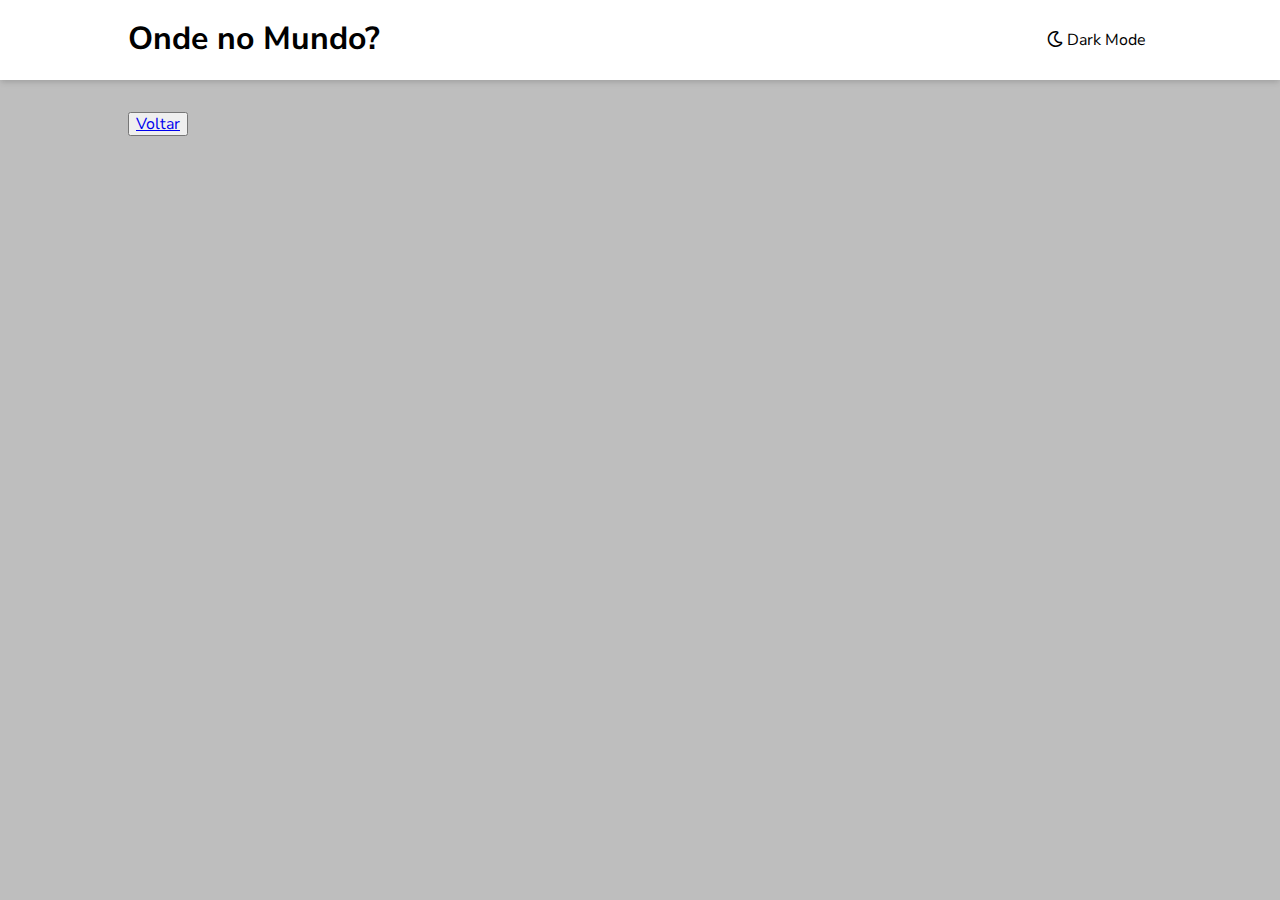
==== flagpage.html @ 058f755e "parte 4" ====
<!DOCTYPE html>
<html lang="en">

<head>
    <meta charset="UTF-8">
    <meta http-equiv="X-UA-Compatible" content="IE=edge">
    <meta name="viewport" content="width=device-width, initial-scale=1.0">
    <link rel="stylesheet" href="css/main.css">
    <link rel="stylesheet" href="css/normalize.css">
    <link rel="stylesheet" href="https://fonts.googleapis.com/css2?family=Nunito+Sans:wght@300;400;600;800&display=swap">
    <link rel="stylesheet" href="https://cdnjs.cloudflare.com/ajax/libs/font-awesome/5.15.1/css/all.min.css">
    <title>Rest API Countries</title>
</head>

<body>

    <nav class="navbar">
        <div class="container navbar-content">
            <h1>Onde no Mundo?</h1>
            <button class="btn-darkmode">
                <i class="far fa-moon"></i>
                Dark Mode
            </button>
        </div>
    </nav>

    <header class="container filter-content margin">
        <button>
            <a href="index.html"> Voltar</a>
        </button>
    </header>

    <main class="container grid" id="flag">
        
    </main>

    <script src="js/darkmode.js"></script>
    <script src="js/flaginfo.js"></script>
    

</body>

</html>
---- css/main.css ----
/* Box sizing em border-box para que a largura e altura incluam no calculo o padding e o border */
html{
    box-sizing: border-box;
}
/* Aqui foi adotado uma pratica para que o box-size herdasse do elemento pai sua configuração */
*, *::before, *::after{
    box-sizing: inherit;
}
/* Fonte e cores, Aqui crio variaveis de cores para serem utilizadas em todo esse arquivo CSS */
body{
    --radius: 0.35rem;
    --color-background: #bebebe;
    --color-background2: #ffffff;
    --color-text: #000000;
    --box-shadow: 0 4px 6px -1px rgba(0, 0, 0, 0.1), 0 2px 4px -1px rgba(0, 0, 0, 0.06);
    font-family: 'Nunito Sans', sans-serif;
    color: var(--color-text);
    background-color: var(--color-background);
}
body.darkmode{
    --color-background: #212E37;
    --color-background2: #2b3743 ;
    --color-text: #ffffff;

}

.container{
    margin-left: auto;
    margin-right: auto;
    width: 80%;
}

/* Margens */
.margin{
    margin-top: 2rem;
    margin-bottom: 2rem;
}

/* Barra Superior */
.navbar{
    background-color: var(--color-background2);
    box-shadow: var(--box-shadow);
}

.navbar-content{
    display:flex;
    justify-content: space-between;
    align-items: center;
}
/* Botão */
.btn-darkmode{
    background-color: var(--color-background2);
    border: none;
    outline: none;
    cursor: pointer;
    opacity: 1;
    transition: 0.3s;
    color: var(--color-text)
}
.btn-darkmode:hover {
    opacity: 0.6;
    

}
/* Filtros */
.filter-content {
    display:flex;
    justify-content: space-between;
    align-items: center;
}
.search{
    box-shadow:var(--box-shadow) ;
    border-radius: 0.2rem;
    background-color: var(--color-background2);
    padding: 1rem;
    height: 50px;
    

}
.search i{
    opacity: 0.3;
    
    
}
#input-fomulary{
    border: none;
    outline: none;
    margin-left: 2rem;
    background-color: var(--color-background2);
    color: var(--color-text);
    

}

/* Espaçamento entre os cards */
.grid{
    display: grid;
    grid-template-columns: repeat(4, minmax(0, 1fr));
    gap: 2rem;
}
/* Cartão */
.card{
    background-color: var(--color-background2);
    border-radius: var(--radius);
    box-shadow: var(--box-shadow);
}
.img-flag{
    width: 100%;
    border-bottom-left-radius: var(--radius);
    border-bottom-right-radius: var(----radius);
}
.card img {
    border-top-right-radius:var(--radius);
    border-top-left-radius: var(--radius);
}
.card-content{
    margin-bottom: 2rem;
    margin-left: 1rem;
    
}

/* Responsividade */
@media (max-width: 1200px){
    .grid {
    grid-template-columns: repeat(3, minmax(0, 1fr));
    }
}    
@media (max-width: 900px){
        .navbar-content{
            font-size: 0.7rem;
        }
        .grid {
        grid-template-columns: repeat(2, minmax(0, 1fr));
        }
        
}

@media (max-width: 658px){
    .navbar-content{
        font-size: 0.7rem;
    }
    .grid {
    grid-template-columns: repeat(1, minmax(0, 1fr));
    }
    .filter-content{
        flex-direction: column;
        align-items: flex-start;

    }
    .search{ 
        margin-bottom: 1rem;
        width: 100%;
    }
    #input-fomulary{
        width: 85%;
    }

}
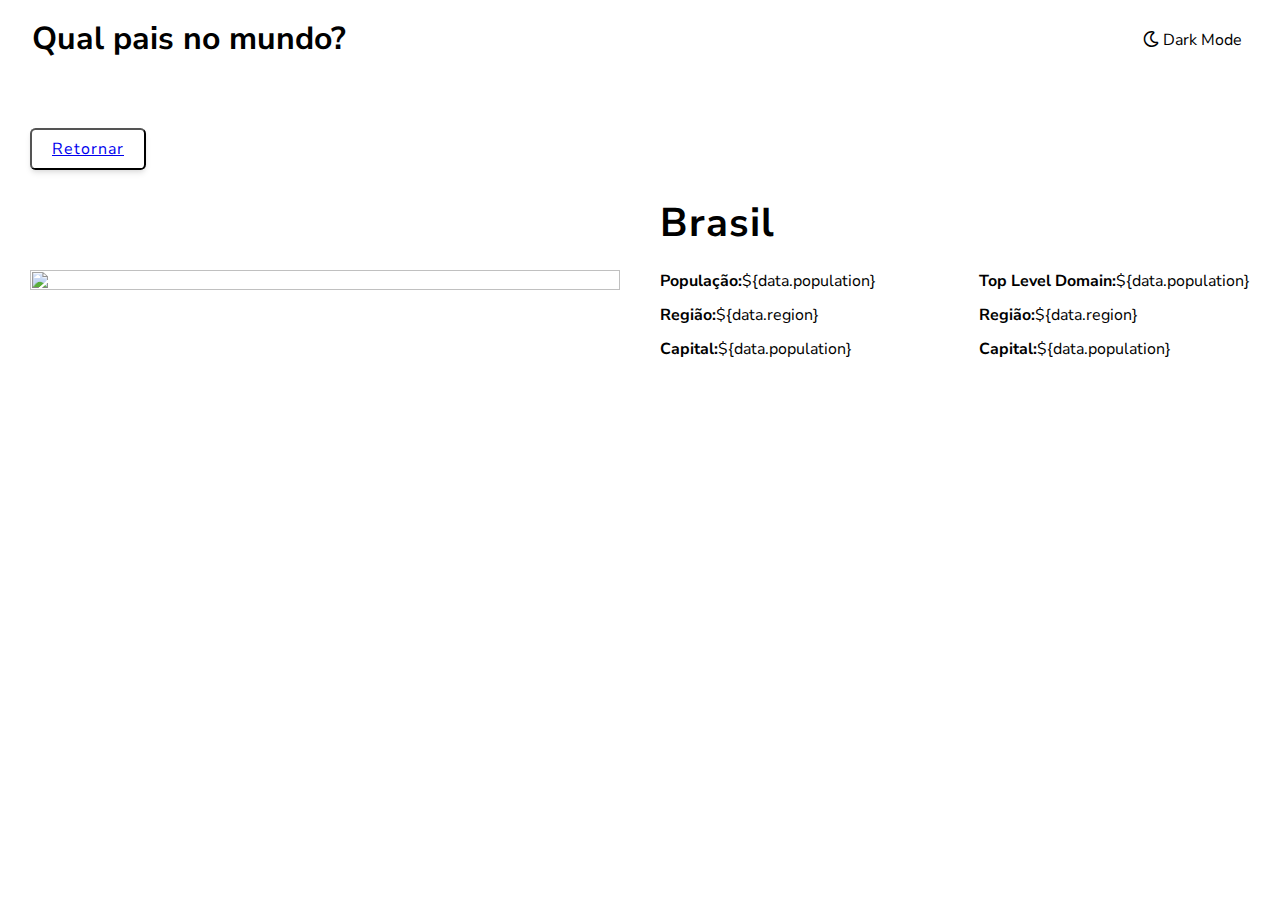
==== commit 5f0437da: "parte 4" ====
--- a/flagpage.html
+++ b/flagpage.html
@@ -1,41 +1,67 @@
 <!DOCTYPE html>
-<html lang="en">
+<html lang="pt-BR">
 
 <head>
     <meta charset="UTF-8">
     <meta http-equiv="X-UA-Compatible" content="IE=edge">
     <meta name="viewport" content="width=device-width, initial-scale=1.0">
     <link rel="stylesheet" href="css/main.css">
+    <link rel="stylesheet" href="css/flaginfo.css">
     <link rel="stylesheet" href="css/normalize.css">
     <link rel="stylesheet" href="https://fonts.googleapis.com/css2?family=Nunito+Sans:wght@300;400;600;800&display=swap">
     <link rel="stylesheet" href="https://cdnjs.cloudflare.com/ajax/libs/font-awesome/5.15.1/css/all.min.css">
-    <title>Rest API Countries</title>
+    <title>Enciclopédia dos Paises</title>
 </head>
 
 <body>
-
+    <!-- Cabeçalho -->
     <nav class="navbar">
         <div class="container navbar-content">
-            <h1>Onde no Mundo?</h1>
+            <h1>Qual pais no mundo?</h1>
             <button class="btn-darkmode">
                 <i class="far fa-moon"></i>
                 Dark Mode
             </button>
         </div>
     </nav>
-
-    <header class="container filter-content margin">
-        <button>
-            <a href="index.html"> Voltar</a>
+   
+    <!-- Botão Retornar -->
+    <header class="container filter-content">
+        
+    </header>
+   
+    <!-- Bandeira e detalhes -->
+    <div class="countryModal">
+        <button class="back">
+            <a href="index.html"> Retornar</a>
         </button>
-    </header>
-
-    <main class="container grid" id="flag">
-        
-    </main>
-
-    <script src="js/darkmode.js"></script>
-    <script src="js/flaginfo.js"></script>
+        <div class="modal">
+            <div class="leftModal">
+                <img src="https://flagcdn.com/w320/br.png" alt="" srcset="">                
+            </div>
+            <div class="rightModal">
+                <h1>Brasil</h1>
+                <div class="modalInfo">
+                    <div class="innerLeft inne">
+                        <p><strong>População:</strong>${data.population}</p>
+                        <p class="regionName"><strong>Região:</strong>${data.region}</p>
+                        <p><strong>Capital:</strong>${data.population}</p>
+                    </div>
+                    <div class="innerRight inne">
+                        <p><strong>Top Level Domain:</strong>${data.population}</p>
+                        <p class="regionName"><strong>Região:</strong>${data.region}</p>
+                        <p><strong>Capital:</strong>${data.population}</p>
+                    </div>
+                </div>
+                
+            </div>
+        </div>
+    </div>
+    
+    <script src="js/darkmode.js"></script> <!-- link js para botão dark mode -->
+    <script src="js/flaginfo.js"></script> <!-- link js para buscar detalhes -->
+    <script src="js/app.js"></script>
+    
     
 
 </body>
--- a/css/main.css
+++ b/css/main.css
@@ -1,4 +1,10 @@
-
+:root {
+    /* --color-bg: #bebebe;
+    --color-bg-secondary: #ffffff;
+    --color-text: #000000; */
+    --box-shadow: 0 4px 6px -1px rgba(0, 0, 0, 0.1), 0 2px 4px -1px rgba(0, 0, 0, 0.06);
+    --border-radius: 0.35rem;
+}
 /* Box sizing em border-box para que a largura e altura incluam no calculo o padding e o border */
 html{
     box-sizing: border-box;
@@ -16,7 +22,7 @@
     --box-shadow: 0 4px 6px -1px rgba(0, 0, 0, 0.1), 0 2px 4px -1px rgba(0, 0, 0, 0.06);
     font-family: 'Nunito Sans', sans-serif;
     color: var(--color-text);
-    background-color: var(--color-background);
+    background-color: var(--color-background2);
 }
 body.darkmode{
     --color-background: #212E37;
@@ -28,7 +34,7 @@
 .container{
     margin-left: auto;
     margin-right: auto;
-    width: 80%;
+    width: 95%;
 }
 
 /* Margens */
@@ -75,13 +81,20 @@
     background-color: var(--color-background2);
     padding: 1rem;
     height: 50px;
+    width: 400px;
+    color: var(--color-text);
+    
     
 
 }
 .search i{
-    opacity: 0.3;
+    
+    color: var(--color-text)
     
     
+}
+input::placeholder {
+    color: var(--color-text);
 }
 #input-fomulary{
     border: none;
@@ -89,36 +102,41 @@
     margin-left: 2rem;
     background-color: var(--color-background2);
     color: var(--color-text);
-    
-
 }
 
 /* Espaçamento entre os cards */
 .grid{
     display: grid;
-    grid-template-columns: repeat(4, minmax(0, 1fr));
-    gap: 2rem;
+    grid-template-columns: repeat(auto-fit, minmax(300px, 1fr));
+    gap: 3rem;
 }
 /* Cartão */
 .card{
     background-color: var(--color-background2);
     border-radius: var(--radius);
     box-shadow: var(--box-shadow);
+    width: 320px;
+    
+    
 }
-.img-flag{
-    width: 100%;
-    border-bottom-left-radius: var(--radius);
-    border-bottom-right-radius: var(----radius);
+
+.country-img{
+    min-height: 180px;
+    width: 320px;
+    background-size: cover;
+    background-repeat: no-repeat; 
+    background-position: center;
+    border-top-left-radius: var(--radius);
+    border-top-right-radius: var(--radius);
+    
+
 }
-.card img {
-    border-top-right-radius:var(--radius);
-    border-top-left-radius: var(--radius);
-}
+
 .card-content{
     margin-bottom: 2rem;
-    margin-left: 1rem;
-    
+    margin-left: 1rem;   
 }
+
 
 /* Responsividade */
 @media (max-width: 1200px){
--- a/css/flaginfo.css
+++ b/css/flaginfo.css
@@ -0,0 +1,67 @@
+body{
+    --radius: 0.35rem;
+    --color-background: #bebebe;
+    --color-background2: #ffffff;
+    --color-text: #000000;
+    --box-shadow: 0 4px 6px -1px rgba(0, 0, 0, 0.1), 0 2px 4px -1px rgba(0, 0, 0, 0.06);
+}
+.countryModal{
+    position: fixed;
+    top: 0;
+    left: 0;
+    width: 100%;
+    height: 100%;
+    background: var(--color-background2);
+    padding: 30px;
+    position: relative;
+
+}
+.back{
+    position: absolute;
+    top: 3rem;
+    left: 30px;
+    background: var(--color-background2);
+    box-shadow: var(--box-shadow);
+    padding: 10px 20px;
+    font-size: 16px;
+    letter-spacing: 1px;
+    border-radius: var(--radius);
+    cursor: pointer;
+}
+.modal{
+    margin-top: 5rem;
+    display: flex;
+    justify-content: space-between;
+    align-items: center;
+    width: 100%;
+    height: 100%;
+}
+.leftModal{
+    width: 50%;
+}
+.leftModal img{
+    width: 100%;
+    height: 100%;
+    object-fit: cover;
+}
+
+.rightModal{
+    width: 50%;
+    margin-left: 40px;
+}
+.modalInfo{
+    display: flex;
+    justify-content: space-between;
+}
+.rightModal h1{
+    margin: 10px 0;
+    letter-spacing: 1px;
+    font-size: 40px;
+     
+}
+.inner p>strong{
+    font-weight: 600;
+
+}
+
+
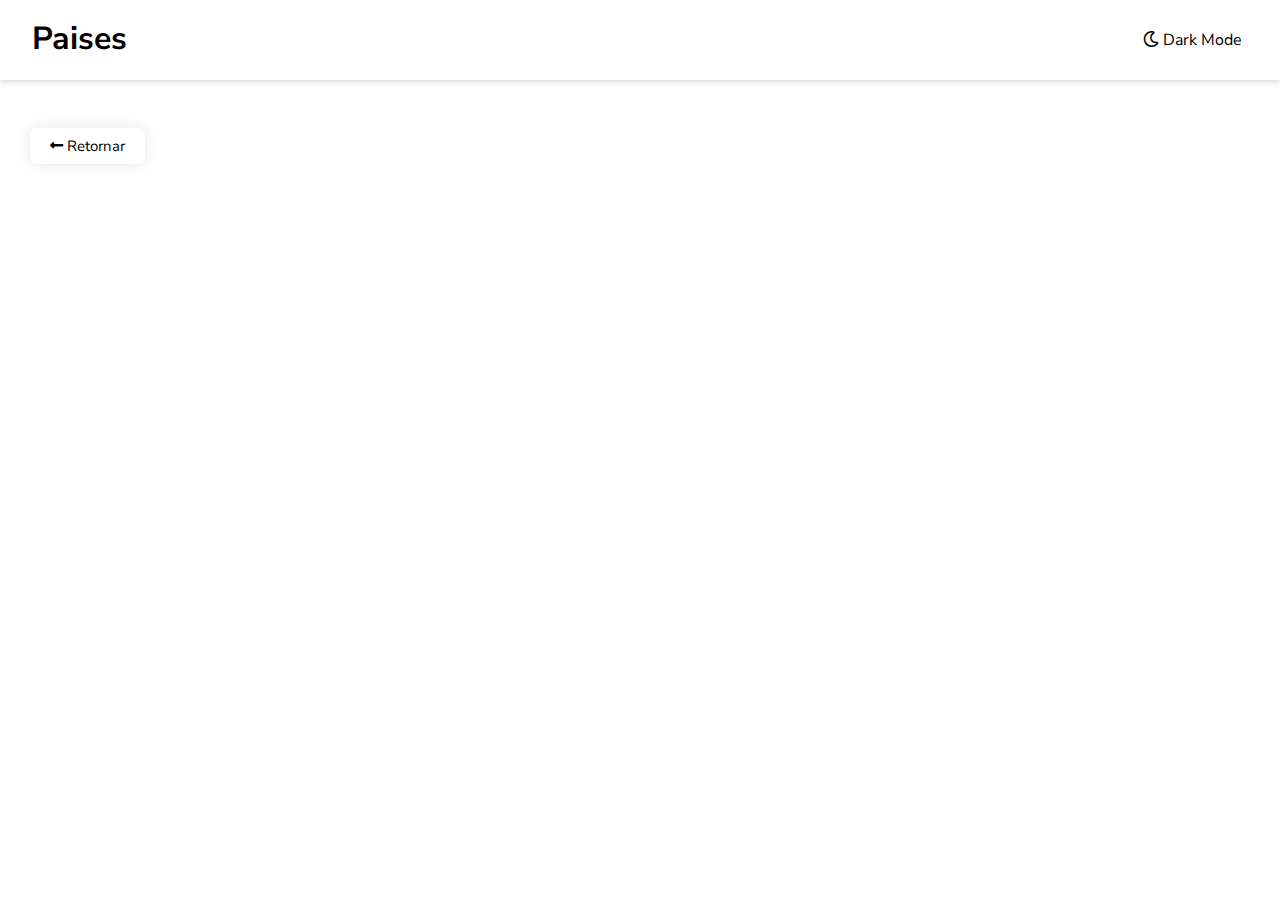
==== commit 7734c6b3: "parte 5" ====
--- a/flagpage.html
+++ b/flagpage.html
@@ -16,8 +16,8 @@
 <body>
     <!-- Cabeçalho -->
     <nav class="navbar">
-        <div class="container navbar-content">
-            <h1>Qual pais no mundo?</h1>
+        <div class="container navbar-content filter-content">
+            <h1>Paises</h1>
             <button class="btn-darkmode">
                 <i class="far fa-moon"></i>
                 Dark Mode
@@ -25,45 +25,25 @@
         </div>
     </nav>
    
-    <!-- Botão Retornar -->
-    <header class="container filter-content">
-        
+    <!-- Filtros de Buscas -->
+    <header class="container filter-content margin" >
+     <!-- Botão Retornar -->
+    <button class="back fas fa-long-arrow-alt-left"></i>
+        <a href="index.html"> Retornar</a>
+    </button>   
     </header>
-   
+     
     <!-- Bandeira e detalhes -->
     <div class="countryModal">
-        <button class="back">
-            <a href="index.html"> Retornar</a>
-        </button>
-        <div class="modal">
-            <div class="leftModal">
-                <img src="https://flagcdn.com/w320/br.png" alt="" srcset="">                
-            </div>
-            <div class="rightModal">
-                <h1>Brasil</h1>
-                <div class="modalInfo">
-                    <div class="innerLeft inne">
-                        <p><strong>População:</strong>${data.population}</p>
-                        <p class="regionName"><strong>Região:</strong>${data.region}</p>
-                        <p><strong>Capital:</strong>${data.population}</p>
-                    </div>
-                    <div class="innerRight inne">
-                        <p><strong>Top Level Domain:</strong>${data.population}</p>
-                        <p class="regionName"><strong>Região:</strong>${data.region}</p>
-                        <p><strong>Capital:</strong>${data.population}</p>
-                    </div>
-                </div>
-                
-            </div>
+        
+        <div class="modal" id="flag">
         </div>
     </div>
     
     <script src="js/darkmode.js"></script> <!-- link js para botão dark mode -->
-    <script src="js/flaginfo.js"></script> <!-- link js para buscar detalhes -->
-    <script src="js/app.js"></script>
+    <script src="js/flaginfo.js"></script> <!--link js para buscar detalhes -->
     
     
-
-</body>
+    </body>
 
 </html>--- a/css/main.css
+++ b/css/main.css
@@ -107,22 +107,22 @@
 /* Espaçamento entre os cards */
 .grid{
     display: grid;
-    grid-template-columns: repeat(auto-fit, minmax(300px, 1fr));
+    grid-template-columns: repeat(4, minmax(300px, 1fr));
     gap: 3rem;
-}
+}   
 /* Cartão */
 .card{
     background-color: var(--color-background2);
     border-radius: var(--radius);
     box-shadow: var(--box-shadow);
-    width: 320px;
+    width: 280px;
     
     
 }
 
 .country-img{
-    min-height: 180px;
-    width: 320px;
+    min-height: 160px;
+    width: 280px;
     background-size: cover;
     background-repeat: no-repeat; 
     background-position: center;
@@ -144,7 +144,7 @@
     grid-template-columns: repeat(3, minmax(0, 1fr));
     }
 }    
-@media (max-width: 900px){
+@media (max-width: 1000px){
         .navbar-content{
             font-size: 0.7rem;
         }
@@ -159,12 +159,16 @@
         font-size: 0.7rem;
     }
     .grid {
-    grid-template-columns: repeat(1, minmax(0, 1fr));
+    display: flex;
+    flex-direction: column;
+    align-items: center;
+    
+
+    
     }
     .filter-content{
         flex-direction: column;
-        align-items: flex-start;
-
+        align-items: center;
     }
     .search{ 
         margin-bottom: 1rem;
@@ -173,5 +177,10 @@
     #input-fomulary{
         width: 85%;
     }
-
+   #flag{
+       
+   }
+   main{
+       
+   }
 }--- a/css/flaginfo.css
+++ b/css/flaginfo.css
@@ -4,30 +4,41 @@
     --color-background2: #ffffff;
     --color-text: #000000;
     --box-shadow: 0 4px 6px -1px rgba(0, 0, 0, 0.1), 0 2px 4px -1px rgba(0, 0, 0, 0.06);
+    
 }
 .countryModal{
     position: fixed;
-    top: 0;
+    top: 1rem;
     left: 0;
     width: 100%;
     height: 100%;
     background: var(--color-background2);
     padding: 30px;
+    padding-top: 0;
     position: relative;
 
 }
 .back{
     position: absolute;
-    top: 3rem;
+    top: 8rem;
     left: 30px;
     background: var(--color-background2);
-    box-shadow: var(--box-shadow);
-    padding: 10px 20px;
-    font-size: 16px;
-    letter-spacing: 1px;
+    box-shadow:  0 0 1em rgba(0, 0, 0, 0.1) ;
+    padding: 10px 20px;    
+    font-size: 15px;
     border-radius: var(--radius);
     cursor: pointer;
+    border: none;
+    text-decoration: none;
+    color: #000000;
 }
+a:link, a:visited {
+	color: #000000;
+    text-decoration: none;
+    font-family: 'Nunito Sans', sans-serif;
+    font-weight: 400
+}
+
 .modal{
     margin-top: 5rem;
     display: flex;
@@ -37,7 +48,7 @@
     height: 100%;
 }
 .leftModal{
-    width: 50%;
+    width: 40%;
 }
 .leftModal img{
     width: 100%;
